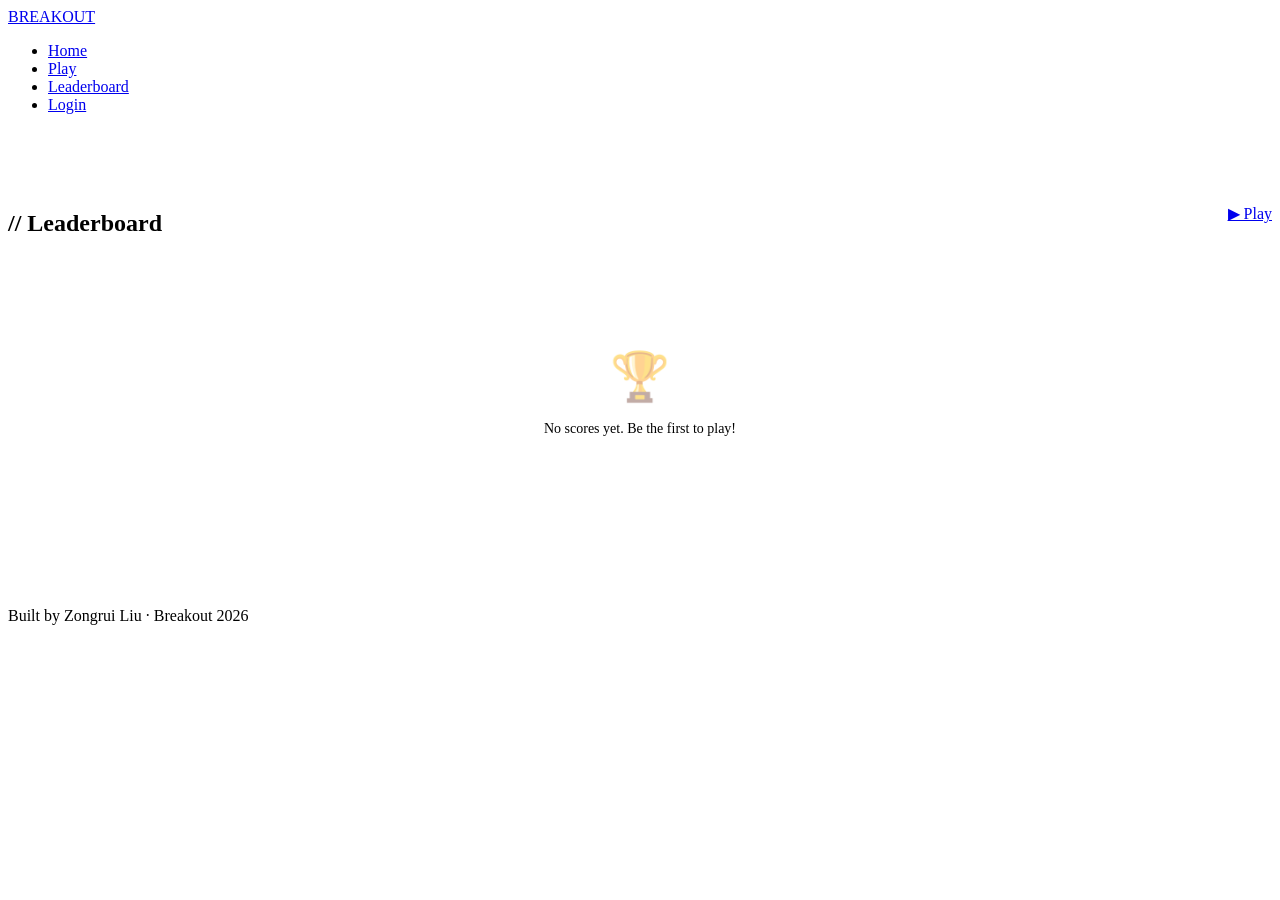
==== leaderboard.html @ d34cf81e "complete feature v1 add index and leaderboard pages" ====
<!DOCTYPE html>
<html lang="en">
<head>
  <meta charset="UTF-8">
  <meta name="viewport" content="width=device-width, initial-scale=1.0">
  <meta name="author" content="Zongrui Liu">
  <meta name="description" content="Breakout — Global Leaderboard">
  <title>Breakout — Leaderboard</title>
  <link rel="stylesheet" href="style.css">
  <style>
    .lb-wrapper {
      padding: 60px 0;
    }

    .lb-header {
      display: flex;
      align-items: center;
      justify-content: space-between;
      margin-bottom: 32px;
      flex-wrap: wrap;
      gap: 16px;
    }

    .lb-empty {
      text-align: center;
      padding: 80px 20px;
      color: var(--text-muted);
      font-size: 14px;
    }

    .lb-empty-icon {
      font-size: 48px;
      margin-bottom: 16px;
      opacity: 0.5;
    }

    .player-name {
      color: var(--text-primary);
      font-weight: 600;
    }

    .player-score {
      font-family: var(--font-display);
      font-size: 12px;
      color: var(--neon-yellow);
    }

    .player-date {
      color: var(--text-muted);
      font-size: 12px;
    }

    .your-row {
      outline: 1px solid rgba(0, 240, 255, 0.2);
      background: rgba(0, 240, 255, 0.04) !important;
    }
  </style>
</head>
<body>

  <!-- NAV -->
  <nav>
    <a href="index.html" class="nav-logo">BREAKOUT</a>
    <ul class="nav-links">
      <li><a href="index.html">Home</a></li>
      <li><a href="game.html">Play</a></li>
      <li><a href="leaderboard.html" class="active">Leaderboard</a></li>
      <li><a href="login.html" id="nav-auth-link">Login</a></li>
    </ul>
  </nav>

  <div class="container lb-wrapper">
    <div class="lb-header fade-in">
      <h2 class="section-title" style="margin-bottom:0;">// Leaderboard</h2>
      <a href="game.html" class="btn btn-primary btn-small">▶ Play</a>
    </div>

    <div class="card fade-in fade-in-delay-1" id="lbCard">
      <div class="lb-empty" id="lbEmpty">
        <div class="lb-empty-icon">🏆</div>
        <p>No scores yet. Be the first to play!</p>
      </div>
      <table class="lb-table" id="lbTable" style="display:none;">
        <thead>
          <tr>
            <th>Rank</th>
            <th>Player</th>
            <th>Score</th>
            <th>Date</th>
          </tr>
        </thead>
        <tbody id="lbBody"></tbody>
      </table>
    </div>
  </div>

  <footer>
    <p>Built by <span>Zongrui Liu</span> · Breakout 2026</p>
  </footer>

  <script>
    const currentUser = JSON.parse(localStorage.getItem('breakout_user') || 'null');

    // Update nav
    if (currentUser) {
      const link = document.getElementById('nav-auth-link');
      link.textContent = currentUser.username;
      link.href = '#';
    }

    // Load leaderboard
    function loadLeaderboard() {
      // Try PHP backend first
      fetch('php/leaderboard.php')
        .then(r => r.json())
        .then(data => renderLeaderboard(data))
        .catch(() => {
          // Fallback to localStorage
          const lb = JSON.parse(localStorage.getItem('breakout_leaderboard') || '[]');
          renderLeaderboard(lb);
        });
    }

    function renderLeaderboard(data) {
      const tbody = document.getElementById('lbBody');
      const table = document.getElementById('lbTable');
      const empty = document.getElementById('lbEmpty');

      if (!data || data.length === 0) {
        table.style.display = 'none';
        empty.style.display = 'block';
        return;
      }

      table.style.display = 'table';
      empty.style.display = 'none';
      tbody.innerHTML = '';

      data.slice(0, 20).forEach((entry, i) => {
        const rank = i + 1;
        let rankClass = '';
        let rankLabel = `#${rank}`;
        if (rank === 1) { rankClass = 'rank-gold'; rankLabel = '🥇'; }
        else if (rank === 2) { rankClass = 'rank-silver'; rankLabel = '🥈'; }
        else if (rank === 3) { rankClass = 'rank-bronze'; rankLabel = '🥉'; }

        const isYou = currentUser && entry.username === currentUser.username;

        const tr = document.createElement('tr');
        if (isYou) tr.className = 'your-row';
        tr.innerHTML = `
          <td class="${rankClass}">${rankLabel}</td>
          <td class="player-name">${entry.username}${isYou ? ' (you)' : ''}</td>
          <td class="player-score">${entry.score}</td>
          <td class="player-date">${entry.date || '—'}</td>
        `;
        tbody.appendChild(tr);
      });
    }

    loadLeaderboard();
  </script>
</body>
</html>
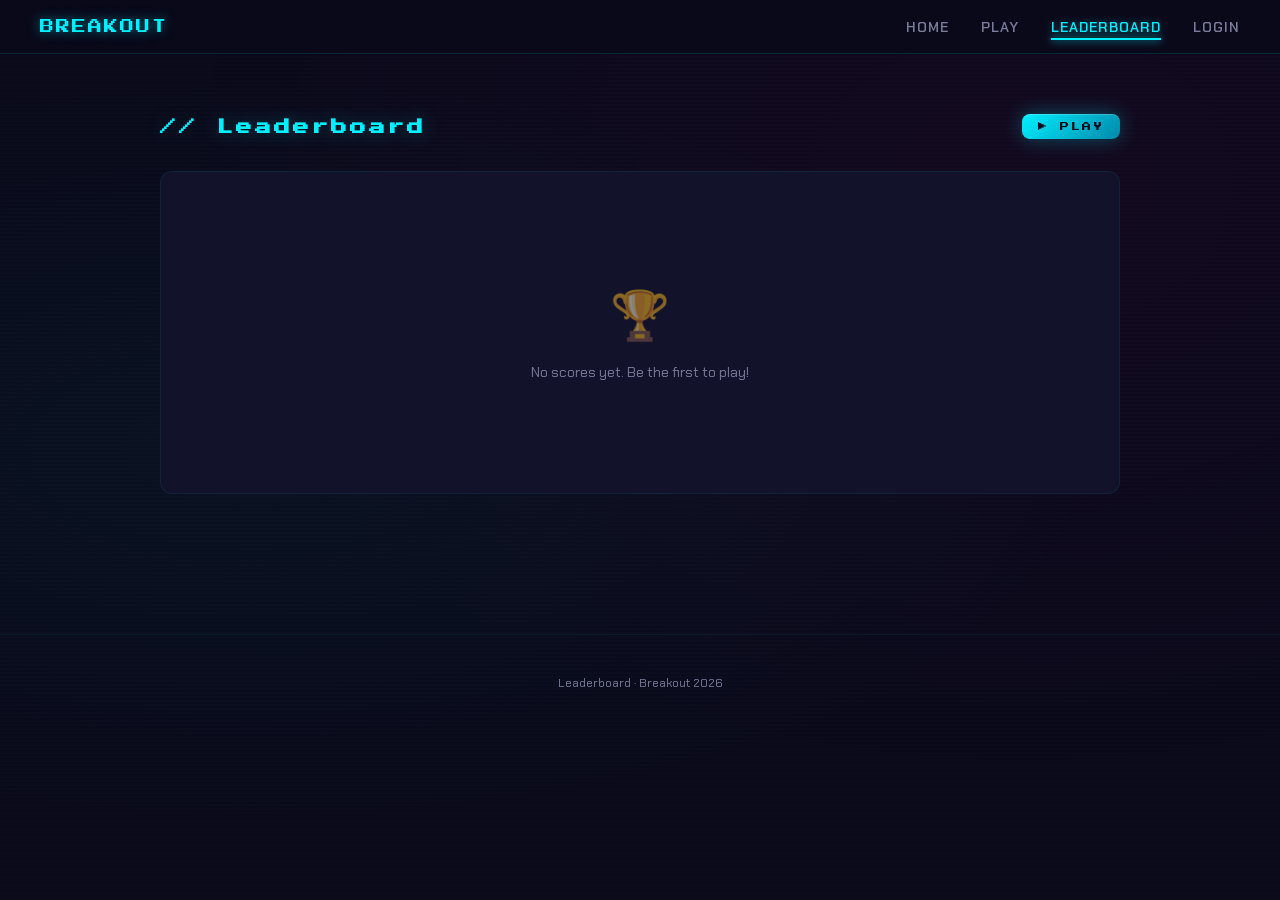
==== commit 48a6a201: "minor fix" ====
--- a/leaderboard.html
+++ b/leaderboard.html
@@ -3,7 +3,7 @@
 <head>
   <meta charset="UTF-8">
   <meta name="viewport" content="width=device-width, initial-scale=1.0">
-  <meta name="author" content="Zongrui Liu">
+  <meta name="author" content="">
   <meta name="description" content="Breakout — Global Leaderboard">
   <title>Breakout — Leaderboard</title>
   <link rel="stylesheet" href="style.css">
@@ -95,7 +95,7 @@
   </div>
 
   <footer>
-    <p>Built by <span>Zongrui Liu</span> · Breakout 2026</p>
+    <p>Leaderboard · Breakout 2026</p>
   </footer>
 
   <script>
--- a/style.css
+++ b/style.css
@@ -0,0 +1,366 @@
+@import url('https://fonts.googleapis.com/css2?family=Press+Start+2P&family=Chakra+Petch:wght@400;600;700&display=swap');
+
+:root {
+  --bg-dark: #0a0a1a;
+  --bg-card: #12122a;
+  --bg-card-hover: #1a1a3a;
+  --neon-cyan: #00f0ff;
+  --neon-magenta: #ff00aa;
+  --neon-yellow: #ffe600;
+  --neon-green: #39ff14;
+  --neon-orange: #ff6a00;
+  --text-primary: #e8e8f0;
+  --text-muted: #7a7a9a;
+  --border-glow: rgba(0, 240, 255, 0.3);
+  --danger: #ff3355;
+  --radius: 8px;
+  --font-display: 'Press Start 2P', monospace;
+  --font-body: 'Chakra Petch', sans-serif;
+}
+
+*, *::before, *::after {
+  box-sizing: border-box;
+  margin: 0;
+  padding: 0;
+}
+
+html {
+  scroll-behavior: smooth;
+}
+
+body {
+  background: var(--bg-dark);
+  color: var(--text-primary);
+  font-family: var(--font-body);
+  min-height: 100vh;
+  overflow-x: hidden;
+  position: relative;
+}
+
+body::before {
+  content: '';
+  position: fixed;
+  inset: 0;
+  background:
+    radial-gradient(ellipse at 20% 50%, rgba(0, 240, 255, 0.04) 0%, transparent 60%),
+    radial-gradient(ellipse at 80% 20%, rgba(255, 0, 170, 0.04) 0%, transparent 60%),
+    repeating-linear-gradient(0deg, transparent, transparent 2px, rgba(255,255,255,0.008) 2px, rgba(255,255,255,0.008) 4px);
+  pointer-events: none;
+  z-index: 0;
+}
+
+/* ── NAV ── */
+nav {
+  position: sticky;
+  top: 0;
+  z-index: 100;
+  display: flex;
+  align-items: center;
+  justify-content: space-between;
+  padding: 16px 40px;
+  background: rgba(10, 10, 26, 0.85);
+  backdrop-filter: blur(16px);
+  border-bottom: 1px solid rgba(0, 240, 255, 0.12);
+}
+
+.nav-logo {
+  font-family: var(--font-display);
+  font-size: 14px;
+  color: var(--neon-cyan);
+  text-decoration: none;
+  text-shadow: 0 0 12px rgba(0, 240, 255, 0.5);
+  letter-spacing: 2px;
+}
+
+.nav-links {
+  display: flex;
+  gap: 32px;
+  list-style: none;
+}
+
+.nav-links a {
+  color: var(--text-muted);
+  text-decoration: none;
+  font-family: var(--font-body);
+  font-weight: 600;
+  font-size: 14px;
+  letter-spacing: 1px;
+  text-transform: uppercase;
+  transition: color 0.25s, text-shadow 0.25s;
+  position: relative;
+}
+
+.nav-links a::after {
+  content: '';
+  position: absolute;
+  bottom: -4px;
+  left: 0;
+  width: 0;
+  height: 2px;
+  background: var(--neon-cyan);
+  box-shadow: 0 0 8px var(--neon-cyan);
+  transition: width 0.3s;
+}
+
+.nav-links a:hover, .nav-links a.active {
+  color: var(--neon-cyan);
+  text-shadow: 0 0 8px rgba(0, 240, 255, 0.4);
+}
+
+.nav-links a:hover::after, .nav-links a.active::after {
+  width: 100%;
+}
+
+/* ── BUTTONS ── */
+.btn {
+  display: inline-flex;
+  align-items: center;
+  justify-content: center;
+  gap: 8px;
+  padding: 14px 32px;
+  font-family: var(--font-display);
+  font-size: 12px;
+  border: none;
+  border-radius: var(--radius);
+  cursor: pointer;
+  text-decoration: none;
+  text-transform: uppercase;
+  letter-spacing: 2px;
+  transition: all 0.3s;
+  position: relative;
+  overflow: hidden;
+}
+
+.btn-primary {
+  background: linear-gradient(135deg, var(--neon-cyan), #0088aa);
+  color: var(--bg-dark);
+  box-shadow: 0 0 20px rgba(0, 240, 255, 0.3), inset 0 1px 0 rgba(255,255,255,0.2);
+}
+
+.btn-primary:hover {
+  transform: translateY(-2px);
+  box-shadow: 0 0 40px rgba(0, 240, 255, 0.5), inset 0 1px 0 rgba(255,255,255,0.2);
+}
+
+.btn-secondary {
+  background: transparent;
+  color: var(--neon-cyan);
+  border: 1px solid var(--border-glow);
+}
+
+.btn-secondary:hover {
+  background: rgba(0, 240, 255, 0.08);
+  border-color: var(--neon-cyan);
+  box-shadow: 0 0 20px rgba(0, 240, 255, 0.15);
+}
+
+.btn-danger {
+  background: linear-gradient(135deg, var(--danger), #aa0022);
+  color: #fff;
+}
+
+.btn-small {
+  padding: 8px 16px;
+  font-size: 9px;
+}
+
+/* ── CARDS ── */
+.card {
+  background: var(--bg-card);
+  border: 1px solid rgba(0, 240, 255, 0.08);
+  border-radius: 12px;
+  padding: 32px;
+  position: relative;
+  transition: border-color 0.3s, box-shadow 0.3s;
+}
+
+.card:hover {
+  border-color: var(--border-glow);
+  box-shadow: 0 0 30px rgba(0, 240, 255, 0.06);
+}
+
+/* ── FORM ── */
+.form-group {
+  margin-bottom: 20px;
+}
+
+.form-group label {
+  display: block;
+  font-family: var(--font-display);
+  font-size: 9px;
+  color: var(--neon-cyan);
+  margin-bottom: 8px;
+  letter-spacing: 2px;
+  text-transform: uppercase;
+}
+
+.form-group input {
+  width: 100%;
+  padding: 14px 16px;
+  background: rgba(0, 0, 0, 0.4);
+  border: 1px solid rgba(0, 240, 255, 0.15);
+  border-radius: var(--radius);
+  color: var(--text-primary);
+  font-family: var(--font-body);
+  font-size: 15px;
+  outline: none;
+  transition: border-color 0.3s, box-shadow 0.3s;
+}
+
+.form-group input:focus {
+  border-color: var(--neon-cyan);
+  box-shadow: 0 0 12px rgba(0, 240, 255, 0.15);
+}
+
+.form-error {
+  color: var(--danger);
+  font-size: 12px;
+  margin-top: 6px;
+  display: none;
+}
+
+/* ── FOOTER ── */
+footer {
+  text-align: center;
+  padding: 40px 20px;
+  color: var(--text-muted);
+  font-size: 12px;
+  border-top: 1px solid rgba(0, 240, 255, 0.06);
+  margin-top: 80px;
+}
+
+footer span {
+  color: var(--neon-cyan);
+}
+
+/* ── UTILITIES ── */
+.container {
+  width: 100%;
+  max-width: 960px;
+  margin: 0 auto;
+  padding: 0 24px;
+  position: relative;
+  z-index: 1;
+}
+
+.text-center { text-align: center; }
+
+.section-title {
+  font-family: var(--font-display);
+  font-size: 16px;
+  color: var(--neon-cyan);
+  text-shadow: 0 0 20px rgba(0, 240, 255, 0.3);
+  margin-bottom: 40px;
+  letter-spacing: 3px;
+}
+
+/* ── ANIMATIONS ── */
+
+@keyframes pulseGlow {
+  0%, 100% { box-shadow: 0 0 20px rgba(0, 240, 255, 0.3); }
+  50% { box-shadow: 0 0 40px rgba(0, 240, 255, 0.6); }
+}
+
+@keyframes fadeInUp {
+  from { opacity: 0; transform: translateY(30px); }
+  to { opacity: 1; transform: translateY(0); }
+}
+
+.fade-in {
+  animation: fadeInUp 0.6s ease-out both;
+}
+
+.pulseGlow {
+  animation: pulseGlow 1s ease-out both;
+}
+
+.fade-in-delay-1 { animation-delay: 0.15s; }
+.fade-in-delay-2 { animation-delay: 0.3s; }
+.fade-in-delay-3 { animation-delay: 0.45s; }
+.fade-in-delay-4 { animation-delay: 0.6s; }
+
+/* ── TOAST ── */
+.toast {
+  position: fixed;
+  bottom: 30px;
+  left: 50%;
+  transform: translateX(-50%) translateY(100px);
+  padding: 14px 28px;
+  border-radius: var(--radius);
+  font-family: var(--font-body);
+  font-size: 14px;
+  font-weight: 600;
+  z-index: 9999;
+  transition: transform 0.4s cubic-bezier(0.34, 1.56, 0.64, 1);
+  pointer-events: none;
+}
+
+.toast.show {
+  transform: translateX(-50%) translateY(0);
+}
+
+.toast-success {
+  background: rgba(57, 255, 20, 0.15);
+  border: 1px solid var(--neon-green);
+  color: var(--neon-green);
+}
+
+.toast-error {
+  background: rgba(255, 51, 85, 0.15);
+  border: 1px solid var(--danger);
+  color: var(--danger);
+}
+
+/* ── TABLE ── */
+.lb-table {
+  width: 100%;
+  border-collapse: separate;
+  border-spacing: 0 6px;
+}
+
+.lb-table thead th {
+  font-family: var(--font-display);
+  font-size: 9px;
+  color: var(--text-muted);
+  text-transform: uppercase;
+  letter-spacing: 2px;
+  padding: 12px 16px;
+  text-align: left;
+  border-bottom: 1px solid rgba(0, 240, 255, 0.1);
+}
+
+.lb-table tbody tr {
+  background: var(--bg-card);
+  transition: background 0.2s;
+}
+
+.lb-table tbody tr:hover {
+  background: var(--bg-card-hover);
+}
+
+.lb-table td {
+  padding: 14px 16px;
+  font-size: 14px;
+}
+
+.lb-table td:first-child {
+  border-radius: var(--radius) 0 0 var(--radius);
+}
+
+.lb-table td:last-child {
+  border-radius: 0 var(--radius) var(--radius) 0;
+}
+
+.rank-gold { color: var(--neon-yellow); font-family: var(--font-display); font-size: 12px; }
+.rank-silver { color: #c0c0c0; font-family: var(--font-display); font-size: 12px; }
+.rank-bronze { color: #cd7f32; font-family: var(--font-display); font-size: 12px; }
+
+/* ── RESPONSIVE ── */
+@media (max-width: 640px) {
+  nav { padding: 12px 16px; flex-wrap: wrap; gap: 12px; }
+  .nav-links { gap: 16px; }
+  .nav-links a { font-size: 11px; }
+  .container { padding: 0 16px; }
+  .section-title { font-size: 13px; }
+  .btn { padding: 12px 20px; font-size: 10px; }
+}
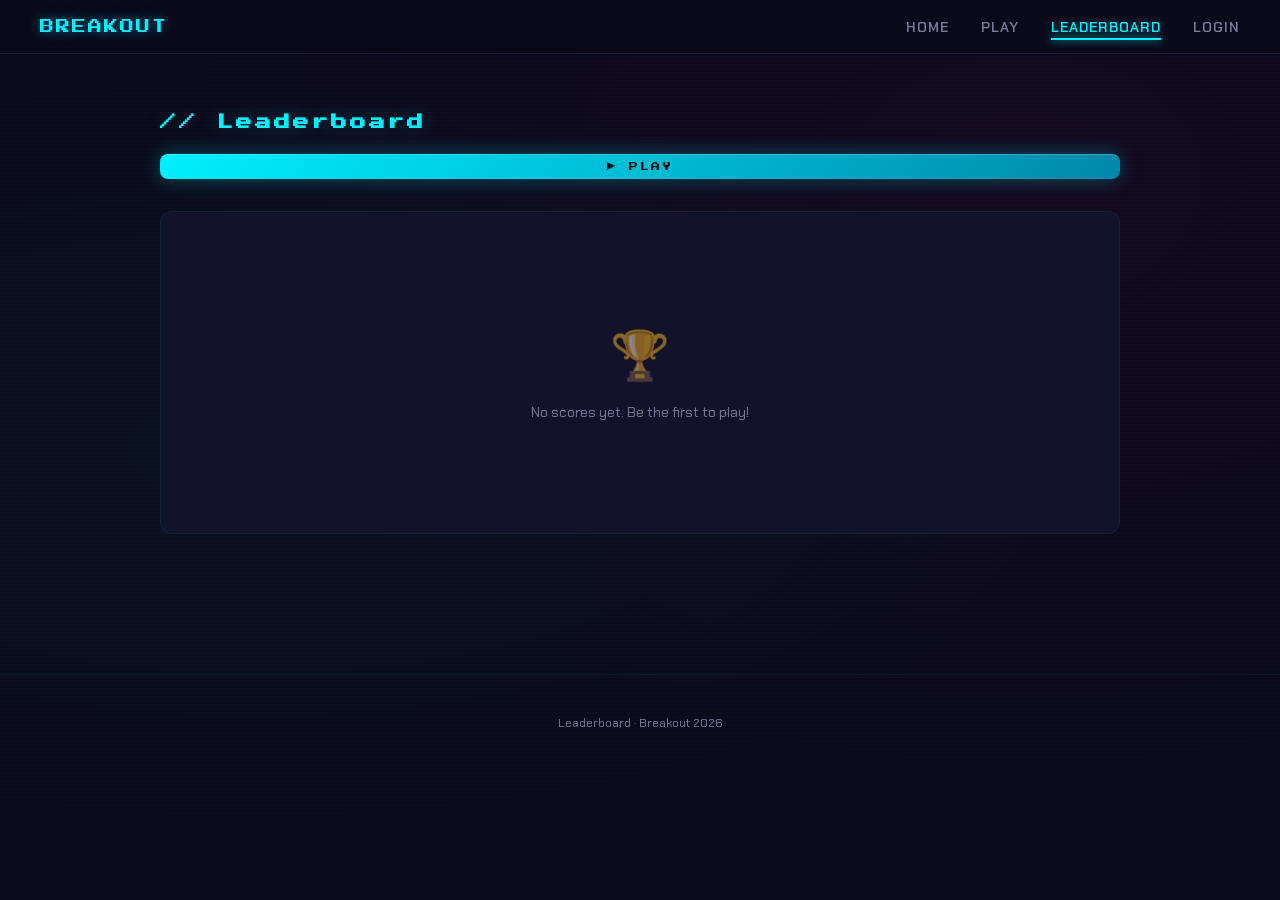
==== commit 64809b6a: "remove inline css" ====
--- a/leaderboard.html
+++ b/leaderboard.html
@@ -1,164 +1,54 @@
-<!DOCTYPE html>
+<!doctype html>
 <html lang="en">
-<head>
-  <meta charset="UTF-8">
-  <meta name="viewport" content="width=device-width, initial-scale=1.0">
-  <meta name="author" content="">
-  <meta name="description" content="Breakout — Global Leaderboard">
-  <title>Breakout — Leaderboard</title>
-  <link rel="stylesheet" href="style.css">
-  <style>
-    .lb-wrapper {
-      padding: 60px 0;
-    }
+  <head>
+    <meta charset="UTF-8" />
+    <meta name="viewport" content="width=device-width, initial-scale=1.0" />
+    <meta name="author" content="" />
+    <meta name="description" content="Breakout — Global Leaderboard" />
+    <title>Breakout — Leaderboard</title>
+    <link rel="stylesheet" href="include/style.css" />
+    <link rel="stylesheet" href="include/leaderboard.css" />
+    <script src="include/leaderboard.js" defer></script>
+  </head>
+  <body>
+    <!-- NAV -->
+    <nav>
+      <a href="index.html" class="nav-logo">BREAKOUT</a>
+      <ul class="nav-links">
+        <li><a href="index.html">Home</a></li>
+        <li><a href="game.html">Play</a></li>
+        <li><a href="leaderboard.html" class="active">Leaderboard</a></li>
+        <li><a href="login.html" id="nav-auth-link">Login</a></li>
+      </ul>
+    </nav>
 
-    .lb-header {
-      display: flex;
-      align-items: center;
-      justify-content: space-between;
-      margin-bottom: 32px;
-      flex-wrap: wrap;
-      gap: 16px;
-    }
+    <div class="container lb-wrapper">
+      <div class="lb-header fade-in">
+        <h2 class="section-title">// Leaderboard</h2>
+        <a href="game.html" class="btn btn-primary btn-small">▶ Play</a>
+      </div>
 
-    .lb-empty {
-      text-align: center;
-      padding: 80px 20px;
-      color: var(--text-muted);
-      font-size: 14px;
-    }
-
-    .lb-empty-icon {
-      font-size: 48px;
-      margin-bottom: 16px;
-      opacity: 0.5;
-    }
-
-    .player-name {
-      color: var(--text-primary);
-      font-weight: 600;
-    }
-
-    .player-score {
-      font-family: var(--font-display);
-      font-size: 12px;
-      color: var(--neon-yellow);
-    }
-
-    .player-date {
-      color: var(--text-muted);
-      font-size: 12px;
-    }
-
-    .your-row {
-      outline: 1px solid rgba(0, 240, 255, 0.2);
-      background: rgba(0, 240, 255, 0.04) !important;
-    }
-  </style>
-</head>
-<body>
-
-  <!-- NAV -->
-  <nav>
-    <a href="index.html" class="nav-logo">BREAKOUT</a>
-    <ul class="nav-links">
-      <li><a href="index.html">Home</a></li>
-      <li><a href="game.html">Play</a></li>
-      <li><a href="leaderboard.html" class="active">Leaderboard</a></li>
-      <li><a href="login.html" id="nav-auth-link">Login</a></li>
-    </ul>
-  </nav>
-
-  <div class="container lb-wrapper">
-    <div class="lb-header fade-in">
-      <h2 class="section-title" style="margin-bottom:0;">// Leaderboard</h2>
-      <a href="game.html" class="btn btn-primary btn-small">▶ Play</a>
+      <div class="card fade-in fade-in-delay-1" id="lbCard">
+        <div class="lb-empty" id="lbEmpty">
+          <div class="lb-empty-icon">🏆</div>
+          <p>No scores yet. Be the first to play!</p>
+        </div>
+        <table class="lb-table" id="lbTable">
+          <thead>
+            <tr>
+              <th>Rank</th>
+              <th>Player</th>
+              <th>Score</th>
+              <th>Date</th>
+            </tr>
+          </thead>
+          <tbody id="lbBody"></tbody>
+        </table>
+      </div>
     </div>
 
-    <div class="card fade-in fade-in-delay-1" id="lbCard">
-      <div class="lb-empty" id="lbEmpty">
-        <div class="lb-empty-icon">🏆</div>
-        <p>No scores yet. Be the first to play!</p>
-      </div>
-      <table class="lb-table" id="lbTable" style="display:none;">
-        <thead>
-          <tr>
-            <th>Rank</th>
-            <th>Player</th>
-            <th>Score</th>
-            <th>Date</th>
-          </tr>
-        </thead>
-        <tbody id="lbBody"></tbody>
-      </table>
-    </div>
-  </div>
-
-  <footer>
-    <p>Leaderboard · Breakout 2026</p>
-  </footer>
-
-  <script>
-    const currentUser = JSON.parse(localStorage.getItem('breakout_user') || 'null');
-
-    // Update nav
-    if (currentUser) {
-      const link = document.getElementById('nav-auth-link');
-      link.textContent = currentUser.username;
-      link.href = '#';
-    }
-
-    // Load leaderboard
-    function loadLeaderboard() {
-      // Try PHP backend first
-      fetch('php/leaderboard.php')
-        .then(r => r.json())
-        .then(data => renderLeaderboard(data))
-        .catch(() => {
-          // Fallback to localStorage
-          const lb = JSON.parse(localStorage.getItem('breakout_leaderboard') || '[]');
-          renderLeaderboard(lb);
-        });
-    }
-
-    function renderLeaderboard(data) {
-      const tbody = document.getElementById('lbBody');
-      const table = document.getElementById('lbTable');
-      const empty = document.getElementById('lbEmpty');
-
-      if (!data || data.length === 0) {
-        table.style.display = 'none';
-        empty.style.display = 'block';
-        return;
-      }
-
-      table.style.display = 'table';
-      empty.style.display = 'none';
-      tbody.innerHTML = '';
-
-      data.slice(0, 20).forEach((entry, i) => {
-        const rank = i + 1;
-        let rankClass = '';
-        let rankLabel = `#${rank}`;
-        if (rank === 1) { rankClass = 'rank-gold'; rankLabel = '🥇'; }
-        else if (rank === 2) { rankClass = 'rank-silver'; rankLabel = '🥈'; }
-        else if (rank === 3) { rankClass = 'rank-bronze'; rankLabel = '🥉'; }
-
-        const isYou = currentUser && entry.username === currentUser.username;
-
-        const tr = document.createElement('tr');
-        if (isYou) tr.className = 'your-row';
-        tr.innerHTML = `
-          <td class="${rankClass}">${rankLabel}</td>
-          <td class="player-name">${entry.username}${isYou ? ' (you)' : ''}</td>
-          <td class="player-score">${entry.score}</td>
-          <td class="player-date">${entry.date || '—'}</td>
-        `;
-        tbody.appendChild(tr);
-      });
-    }
-
-    loadLeaderboard();
-  </script>
-</body>
+    <footer>
+      <p>Leaderboard · Breakout 2026</p>
+    </footer>
+  </body>
 </html>
--- a/include/style.css
+++ b/include/style.css
@@ -0,0 +1,444 @@
+@import url("https://fonts.googleapis.com/css2?family=Press+Start+2P&family=Chakra+Petch:wght@400;600;700&display=swap");
+
+:root {
+  --bg-dark: #0a0a1a;
+  --bg-card: #12122a;
+  --bg-card-hover: #1a1a3a;
+  --neon-cyan: #00f0ff;
+  --neon-magenta: #ff00aa;
+  --neon-yellow: #ffe600;
+  --neon-green: #39ff14;
+  --neon-orange: #ff6a00;
+  --text-primary: #e8e8f0;
+  --text-muted: #7a7a9a;
+  --border-glow: rgba(0, 240, 255, 0.3);
+  --danger: #ff3355;
+  --radius: 8px;
+  --font-display: "Press Start 2P", monospace;
+  --font-body: "Chakra Petch", sans-serif;
+}
+
+*,
+*::before,
+*::after {
+  box-sizing: border-box;
+  margin: 0;
+  padding: 0;
+}
+
+html {
+  scroll-behavior: smooth;
+}
+
+body {
+  background: var(--bg-dark);
+  color: var(--text-primary);
+  font-family: var(--font-body);
+  min-height: 100vh;
+  overflow-x: hidden;
+  position: relative;
+}
+
+body::before {
+  content: "";
+  position: fixed;
+  inset: 0;
+  background:
+    radial-gradient(
+      ellipse at 20% 50%,
+      rgba(0, 240, 255, 0.04) 0%,
+      transparent 60%
+    ),
+    radial-gradient(
+      ellipse at 80% 20%,
+      rgba(255, 0, 170, 0.04) 0%,
+      transparent 60%
+    ),
+    repeating-linear-gradient(
+      0deg,
+      transparent,
+      transparent 2px,
+      rgba(255, 255, 255, 0.008) 2px,
+      rgba(255, 255, 255, 0.008) 4px
+    );
+  pointer-events: none;
+  z-index: 0;
+}
+
+/* ── NAV ── */
+nav {
+  position: sticky;
+  top: 0;
+  z-index: 100;
+  display: flex;
+  align-items: center;
+  justify-content: space-between;
+  padding: 16px 40px;
+  background: rgba(10, 10, 26, 0.85);
+  backdrop-filter: blur(16px);
+  border-bottom: 1px solid rgba(0, 240, 255, 0.12);
+}
+
+.nav-logo {
+  font-family: var(--font-display);
+  font-size: 14px;
+  color: var(--neon-cyan);
+  text-decoration: none;
+  text-shadow: 0 0 12px rgba(0, 240, 255, 0.5);
+  letter-spacing: 2px;
+}
+
+.nav-links {
+  display: flex;
+  gap: 32px;
+  list-style: none;
+}
+
+.nav-links a {
+  color: var(--text-muted);
+  text-decoration: none;
+  font-family: var(--font-body);
+  font-weight: 600;
+  font-size: 14px;
+  letter-spacing: 1px;
+  text-transform: uppercase;
+  transition:
+    color 0.25s,
+    text-shadow 0.25s;
+  position: relative;
+}
+
+.nav-links a::after {
+  content: "";
+  position: absolute;
+  bottom: -4px;
+  left: 0;
+  width: 0;
+  height: 2px;
+  background: var(--neon-cyan);
+  box-shadow: 0 0 8px var(--neon-cyan);
+  transition: width 0.3s;
+}
+
+.nav-links a:hover,
+.nav-links a.active {
+  color: var(--neon-cyan);
+  text-shadow: 0 0 8px rgba(0, 240, 255, 0.4);
+}
+
+.nav-links a:hover::after,
+.nav-links a.active::after {
+  width: 100%;
+}
+
+/* ── BUTTONS ── */
+.btn {
+  display: inline-flex;
+  align-items: center;
+  justify-content: center;
+  gap: 8px;
+  padding: 14px 32px;
+  font-family: var(--font-display);
+  font-size: 12px;
+  border: none;
+  border-radius: var(--radius);
+  cursor: pointer;
+  text-decoration: none;
+  text-transform: uppercase;
+  letter-spacing: 2px;
+  transition: all 0.3s;
+  position: relative;
+  overflow: hidden;
+}
+
+.btn-primary {
+  background: linear-gradient(135deg, var(--neon-cyan), #0088aa);
+  color: var(--bg-dark);
+  box-shadow:
+    0 0 20px rgba(0, 240, 255, 0.3),
+    inset 0 1px 0 rgba(255, 255, 255, 0.2);
+  width: 100%;
+  margin-top: 8px;
+}
+
+.btn-primary:hover {
+  transform: translateY(-2px);
+  box-shadow:
+    0 0 40px rgba(0, 240, 255, 0.5),
+    inset 0 1px 0 rgba(255, 255, 255, 0.2);
+}
+
+.btn-secondary {
+  background: transparent;
+  color: var(--neon-cyan);
+  border: 1px solid var(--border-glow);
+}
+
+.btn-secondary:hover {
+  background: rgba(0, 240, 255, 0.08);
+  border-color: var(--neon-cyan);
+  box-shadow: 0 0 20px rgba(0, 240, 255, 0.15);
+}
+
+.btn-danger {
+  background: linear-gradient(135deg, var(--danger), #aa0022);
+  color: #fff;
+}
+
+.btn-small {
+  padding: 8px 16px;
+  font-size: 9px;
+}
+
+/* ── CARDS ── */
+.card {
+  background: var(--bg-card);
+  border: 1px solid rgba(0, 240, 255, 0.08);
+  border-radius: 12px;
+  padding: 32px;
+  position: relative;
+  transition:
+    border-color 0.3s,
+    box-shadow 0.3s;
+}
+
+.card:hover {
+  border-color: var(--border-glow);
+  box-shadow: 0 0 30px rgba(0, 240, 255, 0.06);
+}
+
+/* ── FORM ── */
+.form-group {
+  margin-bottom: 20px;
+}
+
+.form-group label {
+  display: block;
+  font-family: var(--font-display);
+  font-size: 9px;
+  color: var(--neon-cyan);
+  margin-bottom: 8px;
+  letter-spacing: 2px;
+  text-transform: uppercase;
+}
+
+.form-group input {
+  width: 100%;
+  padding: 14px 16px;
+  background: rgba(0, 0, 0, 0.4);
+  border: 1px solid rgba(0, 240, 255, 0.15);
+  border-radius: var(--radius);
+  color: var(--text-primary);
+  font-family: var(--font-body);
+  font-size: 15px;
+  outline: none;
+  transition:
+    border-color 0.3s,
+    box-shadow 0.3s;
+}
+
+.form-group input:focus {
+  border-color: var(--neon-cyan);
+  box-shadow: 0 0 12px rgba(0, 240, 255, 0.15);
+}
+
+.form-error {
+  color: var(--danger);
+  font-size: 12px;
+  margin-top: 6px;
+  display: none;
+}
+
+/* ── FOOTER ── */
+footer {
+  text-align: center;
+  padding: 40px 20px;
+  color: var(--text-muted);
+  font-size: 12px;
+  border-top: 1px solid rgba(0, 240, 255, 0.06);
+  margin-top: 80px;
+}
+
+footer span {
+  color: var(--neon-cyan);
+}
+
+/* ── UTILITIES ── */
+.container {
+  width: 100%;
+  max-width: 960px;
+  margin: 0 auto;
+  padding: 0 24px;
+  position: relative;
+  z-index: 1;
+}
+
+.text-center {
+  text-align: center;
+}
+
+.section-title {
+  font-family: var(--font-display);
+  font-size: 16px;
+  color: var(--neon-cyan);
+  text-shadow: 0 0 20px rgba(0, 240, 255, 0.3);
+  margin-bottom: 40px;
+  letter-spacing: 3px;
+}
+
+/* ── ANIMATIONS ── */
+
+@keyframes pulseGlow {
+  0%,
+  100% {
+    box-shadow: 0 0 20px rgba(0, 240, 255, 0.3);
+  }
+  50% {
+    box-shadow: 0 0 40px rgba(0, 240, 255, 0.6);
+  }
+}
+
+@keyframes fadeInUp {
+  from {
+    opacity: 0;
+    transform: translateY(30px);
+  }
+  to {
+    opacity: 1;
+    transform: translateY(0);
+  }
+}
+
+.fade-in {
+  animation: fadeInUp 0.6s ease-out both;
+}
+
+.pulseGlow {
+  animation: pulseGlow 1s ease-out both;
+}
+
+.fade-in-delay-1 {
+  animation-delay: 0.15s;
+}
+.fade-in-delay-2 {
+  animation-delay: 0.3s;
+}
+.fade-in-delay-3 {
+  animation-delay: 0.45s;
+}
+.fade-in-delay-4 {
+  animation-delay: 0.6s;
+}
+
+/* ── TOAST ── */
+.toast {
+  position: fixed;
+  bottom: 30px;
+  left: 50%;
+  transform: translateX(-50%) translateY(100px);
+  padding: 14px 28px;
+  border-radius: var(--radius);
+  font-family: var(--font-body);
+  font-size: 14px;
+  font-weight: 600;
+  z-index: 9999;
+  transition: transform 0.4s cubic-bezier(0.34, 1.56, 0.64, 1);
+  pointer-events: none;
+}
+
+.toast.show {
+  transform: translateX(-50%) translateY(0);
+}
+
+.toast-success {
+  background: rgba(57, 255, 20, 0.15);
+  border: 1px solid var(--neon-green);
+  color: var(--neon-green);
+}
+
+.toast-error {
+  background: rgba(255, 51, 85, 0.15);
+  border: 1px solid var(--danger);
+  color: var(--danger);
+}
+
+/* ── TABLE ── */
+.lb-table {
+  width: 100%;
+  border-collapse: separate;
+  border-spacing: 0 6px;
+}
+
+.lb-table thead th {
+  font-family: var(--font-display);
+  font-size: 9px;
+  color: var(--text-muted);
+  text-transform: uppercase;
+  letter-spacing: 2px;
+  padding: 12px 16px;
+  text-align: left;
+  border-bottom: 1px solid rgba(0, 240, 255, 0.1);
+}
+
+.lb-table tbody tr {
+  background: var(--bg-card);
+  transition: background 0.2s;
+}
+
+.lb-table tbody tr:hover {
+  background: var(--bg-card-hover);
+}
+
+.lb-table td {
+  padding: 14px 16px;
+  font-size: 14px;
+}
+
+.lb-table td:first-child {
+  border-radius: var(--radius) 0 0 var(--radius);
+}
+
+.lb-table td:last-child {
+  border-radius: 0 var(--radius) var(--radius) 0;
+}
+
+.rank-gold {
+  color: var(--neon-yellow);
+  font-family: var(--font-display);
+  font-size: 12px;
+}
+.rank-silver {
+  color: #c0c0c0;
+  font-family: var(--font-display);
+  font-size: 12px;
+}
+.rank-bronze {
+  color: #cd7f32;
+  font-family: var(--font-display);
+  font-size: 12px;
+}
+
+/* ── RESPONSIVE ── */
+@media (max-width: 640px) {
+  nav {
+    padding: 12px 16px;
+    flex-wrap: wrap;
+    gap: 12px;
+  }
+  .nav-links {
+    gap: 16px;
+  }
+  .nav-links a {
+    font-size: 11px;
+  }
+  .container {
+    padding: 0 16px;
+  }
+  .section-title {
+    font-size: 13px;
+  }
+  .btn {
+    padding: 12px 20px;
+    font-size: 10px;
+  }
+}
--- a/include/leaderboard.css
+++ b/include/leaderboard.css
@@ -0,0 +1,54 @@
+.lb-wrapper {
+  padding: 60px 0;
+}
+
+.section-title {
+  margin-bottom: 0;
+}
+
+#lbTable {
+  display: none;
+}
+
+.lb-header {
+  display: flex;
+  align-items: center;
+  justify-content: space-between;
+  margin-bottom: 32px;
+  flex-wrap: wrap;
+  gap: 16px;
+}
+
+.lb-empty {
+  text-align: center;
+  padding: 80px 20px;
+  color: var(--text-muted);
+  font-size: 14px;
+}
+
+.lb-empty-icon {
+  font-size: 48px;
+  margin-bottom: 16px;
+  opacity: 0.5;
+}
+
+.player-name {
+  color: var(--text-primary);
+  font-weight: 600;
+}
+
+.player-score {
+  font-family: var(--font-display);
+  font-size: 12px;
+  color: var(--neon-yellow);
+}
+
+.player-date {
+  color: var(--text-muted);
+  font-size: 12px;
+}
+
+.your-row {
+  outline: 1px solid rgba(0, 240, 255, 0.2);
+  background: rgba(0, 240, 255, 0.04) !important;
+}
